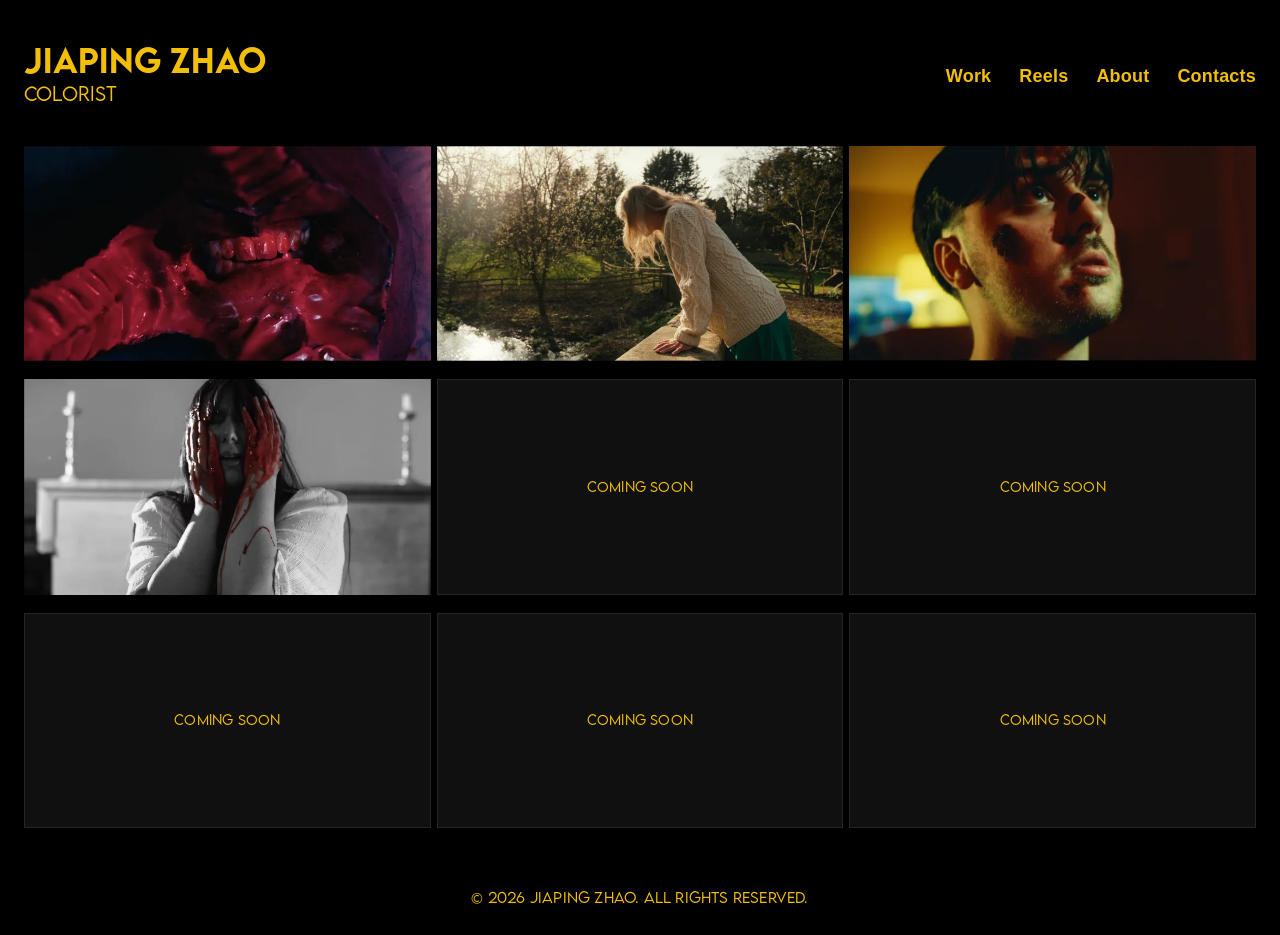
==== index.html @ 4dbd1db1 "updates" ====
<!DOCTYPE html>
<html lang="en">
<!--
  HANDOFF GUIDE FOR FUTURE EDITORS / LLMs
  Static portfolio: keep three desktop columns, one mobile column, black/yellow
  styling, hover title/type, and Coming soon placeholders for unused slots.
  When the owner drops new project files into chat, add them to the next slot.
  This is an editing workflow; the website itself has no file-upload handler.
  1. Save matching filenames under photos/PROJECT_FOLDER/01_thumbnails,
     02_large, and 03_fullscreen (highest-quality images go in 03_fullscreen).
  2. Copy an existing individual project HTML page, update its title, heading,
     image paths and alt text. Its still links point to 03_fullscreen; preview
     images use 02_large. Keep project.css and project.js linked.
  3. Replace the first Coming soon box with a complete project anchor linking
     to the new HTML page. Update cover thumbnail, alt, title and project type.
     Leave type as sample until supplied. Preserve existing project order.
  4. Each project has a blank Vimeo-ready iframe. When a Vimeo URL is supplied,
     replace srcdoc with the actual player embed src; keep its sizing/permissions.
  5. After nine projects, append more cards. Verify all assets, project links,
     fullscreen arrows/Escape, and mobile layout. Do not invent project details.
  Shared project behavior lives in project.js; layout lives in project.css.
  The old viewer.html only redirects legacy album links to individual pages.
  Home header/gallery width is controlled by the max-width CSS variable below.
-->
<head>
  <meta charset="UTF-8" />
  <meta name="viewport" content="width=device-width, initial-scale=1.0" />
  <title>Work</title>
  <style>

    @font-face{font-family:'BebasNeue';src: url('fonts/BebasNeue-Regular.ttf') format('truetype');font-weight:400;font-style:normal;font-display:swap}
    @font-face{font-family:'Mont';src: url('fonts/Mont-ExtraLightDEMO.otf') format('opentype');font-weight:300;font-style:normal;font-display:swap}
    @font-face{font-family:'Mont';src: url('fonts/Mont-HeavyDEMO.otf') format('opentype');font-weight:800;font-style:normal;font-display:swap}
      @font-face{font-family:'LEMONMILK';src: url('fonts/LEMONMILK-Light.otf') format('opentype');font-weight:300;font-style:normal;font-display:swap}
      @font-face{font-family:'LEMONMILK';src: url('fonts/LEMONMILK-Medium.otf') format('opentype');font-weight:500;font-style:normal;font-display:swap}

    :root{
      /* Shared width cap for the header and image grid. */
      --max-width:1320px;
      --gap:18px;
      --base-font:16px;
      --heading-size:32px;
      --nav-size:18px;
      --viewer-title-size:22px;
      --thumb-height:130px;
      --picture-gap:6px;
      --accent-color:#f2bf05;
    }

    *{box-sizing:border-box}

    html,body{margin:0;padding:0;min-height:100%;font-family:'Mont','BebasNeue','Inter',Arial,Helvetica,sans-serif;background:#000;color:var(--accent-color);font-weight:400;font-size:var(--base-font);line-height:1.35}

      .name { font-family: 'Mont','BebasNeue','Inter', Arial, Helvetica, sans-serif; font-size: var(--heading-size); font-weight:800; margin:0 0 7px 0; letter-spacing:0.6px }
      .name { font-family: 'LEMONMILK','Mont','BebasNeue','Inter', Arial, Helvetica, sans-serif; font-size: var(--heading-size); font-weight:500; margin:0 0 7px 0; letter-spacing:0.3px }
      .top-area .title { font-family:'LEMONMILK','Mont','BebasNeue','Inter',Arial,Helvetica,sans-serif; font-size: var(--nav-size); font-weight:300; margin:0; letter-spacing:0.2px; text-decoration:none }
    .identity {
      line-height: 1.1;
    }

    .identity-link {
      color: inherit;
      text-decoration: none;
    }

    /* header fonts handled above */

    .top-area{width:min(var(--max-width), calc(100% - 48px));margin:42px auto 0 auto;display:flex;justify-content:space-between;align-items:center;gap:var(--gap)}

    .nav {
      font-family: 'Mont','BebasNeue','Inter',Arial,Helvetica,sans-serif;
      display: flex;
      gap: 28px;
      font-size: var(--nav-size);
      font-weight: 700;
      padding-top: 6px;
      letter-spacing: 0.2px;
    }

    .nav-item{position:relative}
    .nav-item .nav-link{display:inline-block}
    .nav-item .dropdown{position:absolute;left:0;top:100%;background:#000;border:1px solid #222;display:none;min-width:180px;padding:6px 0;z-index:40}
    .nav-item .dropdown a{display:block;padding:8px 12px;color:inherit;text-decoration:none;white-space:nowrap}
    .nav-item:hover .dropdown{display:block}

    .nav a {
      color: inherit;
      text-decoration: none;
      cursor: pointer;
      padding: 2px 5px;
      margin: -2px -5px;
      transition: background-color 0.18s ease;
    }

    .nav a:hover {
      background-color: rgba(255,255,255,0.06);
      text-decoration: none;
    }

    .gallery {
      width: min(var(--max-width), calc(100% - 48px));
      margin: 42px auto 0 auto;
      display: grid;
      grid-template-columns: repeat(3, 1fr);
      column-gap: var(--picture-gap);
      row-gap: var(--gap);
    }

    .picture {
      position: relative;
      aspect-ratio: 17 / 9;
      background: #000;
      overflow: hidden;
    }
    .picture img { width:100%;height:100%;object-fit:cover;display:block;transition:filter 0.25s ease }

    .project {
      min-width: 0;
      color: inherit;
      text-decoration: none;
      display: block;
    }
    /* Centered title/type, revealed on hover or keyboard focus. */
    .project-overlay {
      position: absolute;
      inset: 0;
      display: flex;
      flex-direction: column;
      justify-content: center;
      align-items: center;
      padding: 18px;
      text-align: center;
      opacity: 0;
      transition: opacity 0.25s ease;
      pointer-events: none;
    }
    .picture-title, .project-type, .coming-soon {
      margin: 0;
      font-family: 'LEMONMILK','Mont','BebasNeue',Arial,Helvetica,sans-serif;
      font-weight: 300;
      letter-spacing: 0.2px;
    }
    .picture-title { font-size: 14px; }
    .project-type { margin-top: 8px;font-size: 11px; }
    .project:hover .picture img,
    .project:focus-visible .picture img { filter: brightness(0.6); }
    .project:hover .project-overlay,
    .project:focus-visible .project-overlay { opacity: 1; }
    .project:focus-visible { outline: 2px solid var(--accent-color);outline-offset: 3px; }
    .coming-soon {
      display: flex;
      align-items: center;
      justify-content: center;
      background: #101010;
      border: 1px solid #252525;
      color: var(--accent-color);
      font-size: 13px;
    }
    @media (hover: none) {
      .project .picture img { filter: brightness(0.6); }
      /* Centered title/type, revealed on hover or keyboard focus. */
    .project-overlay { opacity: 1; }
    }
    @media (prefers-reduced-motion: reduce) {
      .picture img, .project-overlay { transition: none; }
    }

    .site-footer { margin-top:auto;padding:60px 0 28px 0;text-align:center;font-size:14px;font-weight:300;font-family:'LEMONMILK','Mont','BebasNeue',Arial,Helvetica,sans-serif;letter-spacing:0.2px }

    @media (max-width: 760px) {
      .top-area {
        flex-direction: column;
        gap: 18px;
      }

      .nav {
        flex-wrap: wrap;
        gap: 18px;
      }

      .gallery {
        grid-template-columns: 1fr;
      }
    }

  </style>
</head>
<body>

  <div class="top-area">
    <a class="identity-link" href="index.html" aria-label="Go to Work">
      <div class="identity">
        <p class="name">Jiaping Zhao</p>
        <p class="title">Colorist</p>
      </div>
    </a>

    <nav class="nav" aria-label="Main navigation">
      <div class="nav-item">
        <a class="nav-link" href="index.html">Work</a>
        <div class="dropdown" aria-hidden="true">
          <a href="narrative.html">Narrative</a>
          <a href="commercial.html">Commercial</a>
        </div>
      </div>
      <a href="reels.html">Reels</a>
      <a href="about.html">About</a>
      <a href="contacts.html">Contacts</a>
    </nav>
  </div>


  <!-- PROJECT CARDS: copy a complete anchor to add a project. -->
  <main class="gallery" id="work">
    <a class="project" href="cinnabar.html">
      <div class="picture"><img src="photos/Cinnabar%20for%20a%20Jealous%20God/01_thumbnails/Still%202026-08-15%20195818_1.206.1image.webp" alt="Cinnabar">
        <div class="project-overlay">
          <p class="picture-title">Cinnabar for a Jealous God</p>
          <p class="project-type">sample</p>
        </div>
      </div>
    </a>

    <a class="project" href="crazy.html">
      <div class="picture"><img src="photos/Crazy%20Fucking%20Dance%20Lady/01_thumbnails/Still%202026-08-15%20194253_1.209.1image.webp" alt="Crazy">
        <div class="project-overlay">
          <p class="picture-title">Crazy Fucking Dance Lady</p>
          <p class="project-type">sample</p>
        </div>
      </div>
    </a>

    <a class="project" href="reservoir.html">
      <div class="picture"><img src="photos/Reservoir/01_thumbnails/Still 2026-08-15 200933_1.3.1image.webp" alt="Reservoir">
        <div class="project-overlay">
          <p class="picture-title">Reservoir</p>
          <p class="project-type">sample</p>
        </div>
      </div>
    </a>

    <a class="project" href="macbeth.html">
      <div class="picture"><img src="photos/Macbeth/01_thumbnails/Still%202026-08-16%20011549_1.12.4image.webp" alt="Macbeth">
        <div class="project-overlay">
          <p class="picture-title">Macbeth</p>
          <p class="project-type">sample</p>
        </div>
      </div>
    </a>

    <!-- NEXT PROJECT: replace this first placeholder with a complete project card. -->
    <div class="picture coming-soon">Coming soon</div>
    <div class="picture coming-soon">Coming soon</div>
    <div class="picture coming-soon">Coming soon</div>
    <div class="picture coming-soon">Coming soon</div>
    <div class="picture coming-soon">Coming soon</div>
  </main>


  <footer class="site-footer">
    © 2026 Jiaping Zhao. All rights reserved.
  </footer>

</body>
</html>
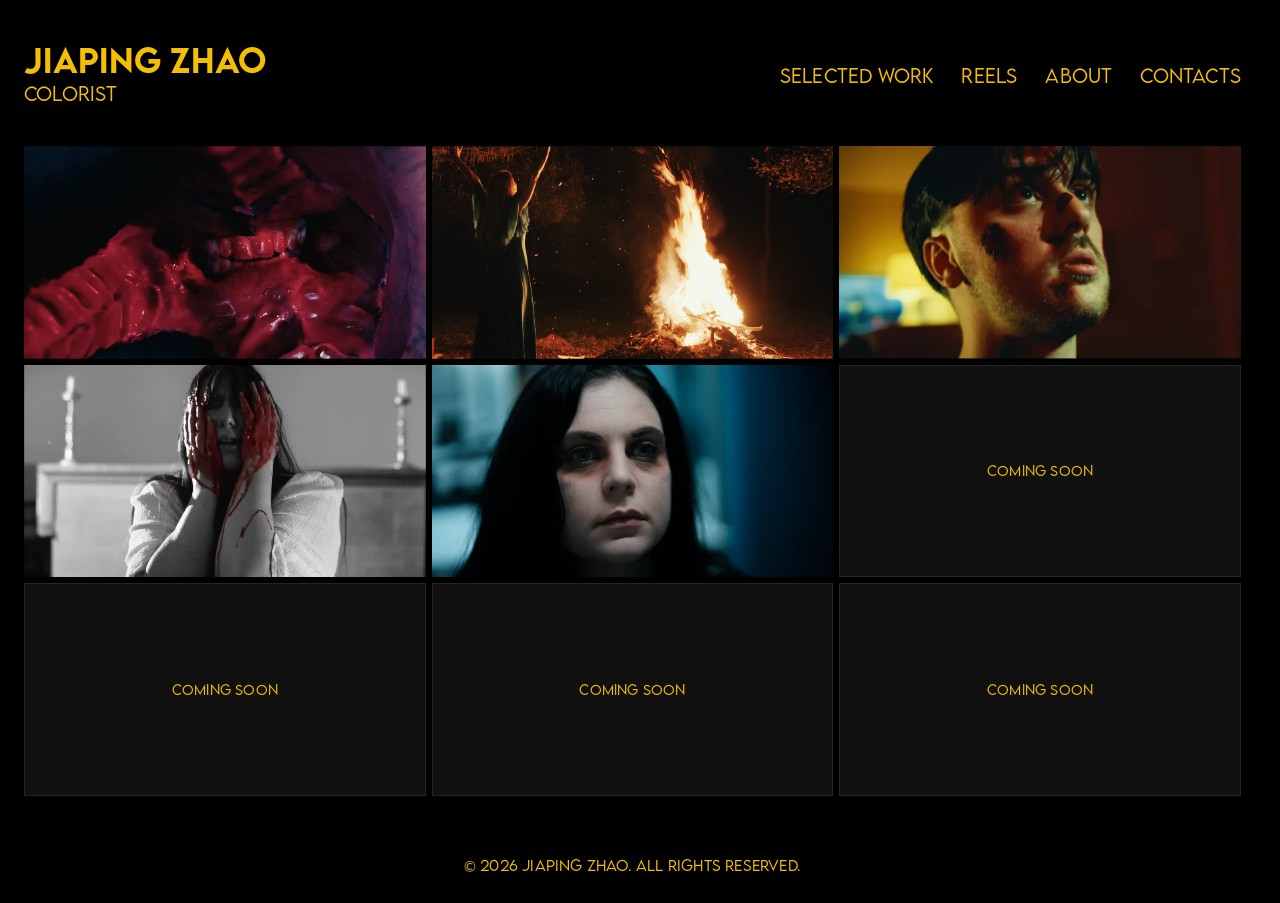
==== commit f15c2c80: "update 2" ====
--- a/index.html
+++ b/index.html
@@ -20,12 +20,13 @@
      fullscreen arrows/Escape, and mobile layout. Do not invent project details.
   Shared project behavior lives in project.js; layout lives in project.css.
   The old viewer.html only redirects legacy album links to individual pages.
-  Home header/gallery width is controlled by the max-width CSS variable below.
+  Header positioning for every page lives in site-header.css; keep its 1320px
+  cap aligned with the home gallery max-width CSS variable below.
 -->
 <head>
   <meta charset="UTF-8" />
   <meta name="viewport" content="width=device-width, initial-scale=1.0" />
-  <title>Work</title>
+  <title>Selected Work</title>
   <style>
 
     @font-face{font-family:'BebasNeue';src: url('fonts/BebasNeue-Regular.ttf') format('truetype');font-weight:400;font-style:normal;font-display:swap}
@@ -103,7 +104,7 @@
       display: grid;
       grid-template-columns: repeat(3, 1fr);
       column-gap: var(--picture-gap);
-      row-gap: var(--gap);
+      row-gap: var(--picture-gap);
     }
 
     .picture {
@@ -184,11 +185,13 @@
     }
 
   </style>
+  <!-- Shared header placement and typography: edit site-header.css. -->
+  <link rel="stylesheet" href="site-header.css">
 </head>
 <body>
 
-  <div class="top-area">
-    <a class="identity-link" href="index.html" aria-label="Go to Work">
+  <div class="top-area site-header">
+    <a class="identity-link" href="index.html" aria-label="Go to Selected Work">
       <div class="identity">
         <p class="name">Jiaping Zhao</p>
         <p class="title">Colorist</p>
@@ -197,8 +200,8 @@
 
     <nav class="nav" aria-label="Main navigation">
       <div class="nav-item">
-        <a class="nav-link" href="index.html">Work</a>
-        <div class="dropdown" aria-hidden="true">
+        <a class="nav-link" href="index.html">Selected Work</a>
+        <div class="dropdown">
           <a href="narrative.html">Narrative</a>
           <a href="commercial.html">Commercial</a>
         </div>
@@ -222,7 +225,7 @@
     </a>
 
     <a class="project" href="crazy.html">
-      <div class="picture"><img src="photos/Crazy%20Fucking%20Dance%20Lady/01_thumbnails/Still%202026-08-15%20194253_1.209.1image.webp" alt="Crazy">
+      <div class="picture"><img src="photos/Crazy%20Fucking%20Dance%20Lady/01_thumbnails/cfdl-bonfire-cover.png" alt="Crazy">
         <div class="project-overlay">
           <p class="picture-title">Crazy Fucking Dance Lady</p>
           <p class="project-type">sample</p>
@@ -248,8 +251,15 @@
       </div>
     </a>
 
+    <a class="project" href="the-box.html">
+      <div class="picture"><img src="photos/The%20Box/01_thumbnails/Still%202026-09-14%20003221_1.137.1image.webp" alt="The Box">
+        <div class="project-overlay">
+          <p class="picture-title">The Box</p>
+          <p class="project-type">sample</p>
+        </div>
+      </div>
+    </a>
     <!-- NEXT PROJECT: replace this first placeholder with a complete project card. -->
-    <div class="picture coming-soon">Coming soon</div>
     <div class="picture coming-soon">Coming soon</div>
     <div class="picture coming-soon">Coming soon</div>
     <div class="picture coming-soon">Coming soon</div>
--- a/site-header.css
+++ b/site-header.css
@@ -0,0 +1,23 @@
+/* Shared header: index.html is the visual reference. All pages load this last.
+   Keep header markup identical across pages; change placement/type here only. */
+@font-face{font-family:'BebasNeue';src: url('fonts/BebasNeue-Regular.ttf') format('truetype');font-weight:400;font-style:normal;font-display:swap}
+@font-face{font-family:'Mont';src: url('fonts/Mont-ExtraLightDEMO.otf') format('opentype');font-weight:300;font-style:normal;font-display:swap}
+@font-face{font-family:'Mont';src: url('fonts/Mont-HeavyDEMO.otf') format('opentype');font-weight:800;font-style:normal;font-display:swap}
+@font-face{font-family:'LEMONMILK';src: url('fonts/LEMONMILK-Light.otf') format('opentype');font-weight:300;font-style:normal;font-display:swap}
+@font-face{font-family:'LEMONMILK';src: url('fonts/LEMONMILK-Medium.otf') format('opentype');font-weight:500;font-style:normal;font-display:swap}
+/* Reserve scrollbar space so short and long pages keep the same alignment. */
+html{scrollbar-gutter:stable}
+.top-area.site-header{box-sizing:border-box;width:min(1320px,calc(100% - 48px));margin:42px auto 0;padding:0;display:flex;flex-direction:row;justify-content:space-between;align-items:center;gap:18px;flex-shrink:0;color:#f2bf05;font-family:'Mont','BebasNeue','Inter',Arial,Helvetica,sans-serif;font-size:16px;font-weight:400;line-height:1.35}
+.site-header .identity{line-height:1.1}
+.site-header .identity-link{color:inherit;text-decoration:none}
+.site-header .name{font-family:'LEMONMILK','Mont','BebasNeue','Inter',Arial,Helvetica,sans-serif;font-size:32px;font-weight:500;margin:0 0 7px;letter-spacing:0.3px}
+.site-header .title{font-family:'LEMONMILK','Mont','BebasNeue','Inter',Arial,Helvetica,sans-serif;font-size:18px;font-weight:300;margin:0;letter-spacing:0.2px;text-decoration:none}
+.site-header .nav{display:flex;flex-wrap:nowrap;gap:28px;font-family:'LEMONMILK','Mont','BebasNeue','Inter',Arial,Helvetica,sans-serif;font-size:18px;font-weight:300;padding-top:6px;letter-spacing:0.2px}
+.site-header .nav a{white-space:nowrap;color:inherit;text-decoration:none;cursor:pointer;padding:2px 5px;margin:-2px -5px;transition:background-color 0.18s ease}
+.site-header .nav a:hover{background-color:rgba(255,255,255,0.06)}
+.site-header .nav-item{position:relative}
+.site-header .nav-item .nav-link{display:inline-block}
+.site-header .nav-item .dropdown{position:absolute;left:0;top:100%;background:#000;border:1px solid #222;display:none;min-width:180px;padding:6px 0;z-index:40}
+.site-header .nav-item .dropdown a{display:block;padding:8px 12px;color:inherit;text-decoration:none;white-space:nowrap}
+.site-header .nav-item:hover .dropdown,.site-header .nav-item:focus-within .dropdown{display:block}
+@media(max-width:760px){.top-area.site-header{flex-direction:column;gap:18px}.site-header .nav{flex-wrap:wrap;gap:18px}}
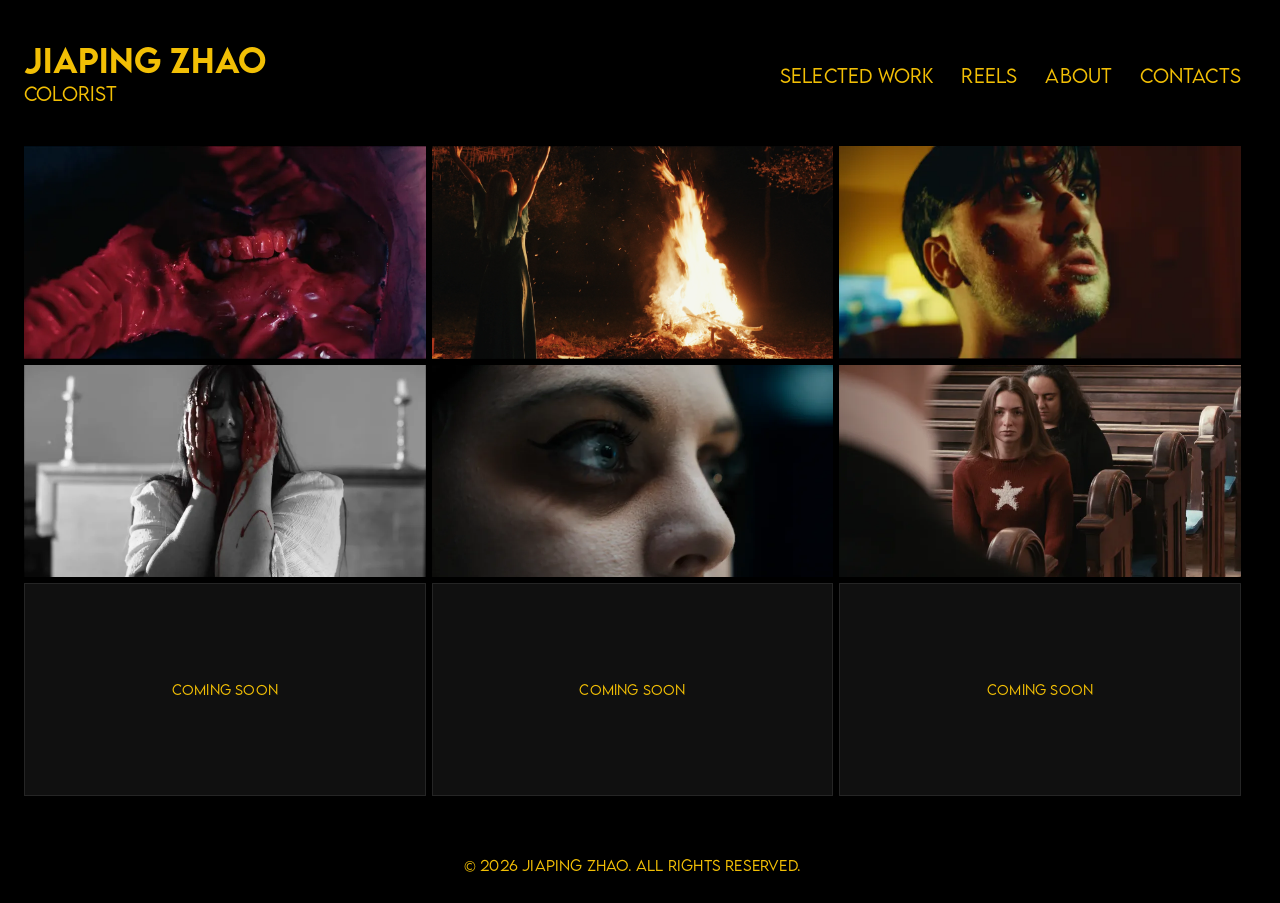
==== commit 02ae70fd: "update" ====
--- a/index.html
+++ b/index.html
@@ -13,7 +13,7 @@
      images use 02_large. Keep project.css and project.js linked.
   3. Replace the first Coming soon box with a complete project anchor linking
      to the new HTML page. Update cover thumbnail, alt, title and project type.
-     Leave type as sample until supplied. Preserve existing project order.
+     The current projects use narrative as their type; use the supplied type for new projects. Preserve existing project order.
   4. Each project has a blank Vimeo-ready iframe. When a Vimeo URL is supplied,
      replace srcdoc with the actual player embed src; keep its sizing/permissions.
   5. After nine projects, append more cards. Verify all assets, project links,
@@ -216,46 +216,54 @@
   <!-- PROJECT CARDS: copy a complete anchor to add a project. -->
   <main class="gallery" id="work">
     <a class="project" href="cinnabar.html">
-      <div class="picture"><img src="photos/Cinnabar%20for%20a%20Jealous%20God/01_thumbnails/Still%202026-08-15%20195818_1.206.1image.webp" alt="Cinnabar">
+      <div class="picture"><img src="photos/Cinnabar%20for%20a%20Jealous%20God%20(Narrative)/01_thumbnails/Still%202026-08-15%20195818_1.206.1image.webp" alt="Cinnabar">
         <div class="project-overlay">
           <p class="picture-title">Cinnabar for a Jealous God</p>
-          <p class="project-type">sample</p>
+          <p class="project-type">narrative</p>
         </div>
       </div>
     </a>
 
     <a class="project" href="crazy.html">
-      <div class="picture"><img src="photos/Crazy%20Fucking%20Dance%20Lady/01_thumbnails/cfdl-bonfire-cover.png" alt="Crazy">
-        <div class="project-overlay">
-          <p class="picture-title">Crazy Fucking Dance Lady</p>
-          <p class="project-type">sample</p>
+      <div class="picture"><img src="photos/Crazy%20Fucking%20Dance%20Lady%20(Narrative)/01_thumbnails/cfdl-bonfire-cover.png" alt="Crazy">
+        <div class="project-overlay">
+          <p class="picture-title">Crazy Fucking Dancing Lady</p>
+          <p class="project-type">narrative</p>
         </div>
       </div>
     </a>
 
     <a class="project" href="reservoir.html">
-      <div class="picture"><img src="photos/Reservoir/01_thumbnails/Still 2026-08-15 200933_1.3.1image.webp" alt="Reservoir">
+      <div class="picture"><img src="photos/AoC%20Reservoir%20Dogs%20(Narrative)/01_thumbnails/Still 2026-08-15 200933_1.3.1image.webp" alt="Reservoir">
         <div class="project-overlay">
           <p class="picture-title">Reservoir</p>
-          <p class="project-type">sample</p>
+          <p class="project-type">narrative</p>
         </div>
       </div>
     </a>
 
     <a class="project" href="macbeth.html">
-      <div class="picture"><img src="photos/Macbeth/01_thumbnails/Still%202026-08-16%20011549_1.12.4image.webp" alt="Macbeth">
+      <div class="picture"><img src="photos/AoC%20Macbeth%20(Narrative)/01_thumbnails/Still%202026-08-16%20011549_1.12.4image.webp" alt="Macbeth">
         <div class="project-overlay">
           <p class="picture-title">Macbeth</p>
-          <p class="project-type">sample</p>
+          <p class="project-type">narrative</p>
         </div>
       </div>
     </a>
 
     <a class="project" href="the-box.html">
-      <div class="picture"><img src="photos/The%20Box/01_thumbnails/Still%202026-09-14%20003221_1.137.1image.webp" alt="The Box">
+      <div class="picture"><img src="photos/The%20Box%20(Narrative)/01_thumbnails/Still%202026-09-14%20003221_1.134.1image.webp" alt="The Box">
         <div class="project-overlay">
           <p class="picture-title">The Box</p>
-          <p class="project-type">sample</p>
+          <p class="project-type">narrative</p>
+        </div>
+      </div>
+    </a>
+    <a class="project" href="my-friend-amelia.html">
+      <div class="picture"><img src="photos/My%20Friend%20Amelia%20(Narrative)/01_thumbnails/Still%202026-04-30%20011934_1.12.1_1.1.13image.webp" alt="My Friend Amelia">
+        <div class="project-overlay">
+          <p class="picture-title">My Friend Amelia</p>
+          <p class="project-type">narrative</p>
         </div>
       </div>
     </a>
@@ -263,7 +271,6 @@
     <div class="picture coming-soon">Coming soon</div>
     <div class="picture coming-soon">Coming soon</div>
     <div class="picture coming-soon">Coming soon</div>
-    <div class="picture coming-soon">Coming soon</div>
   </main>
 
 
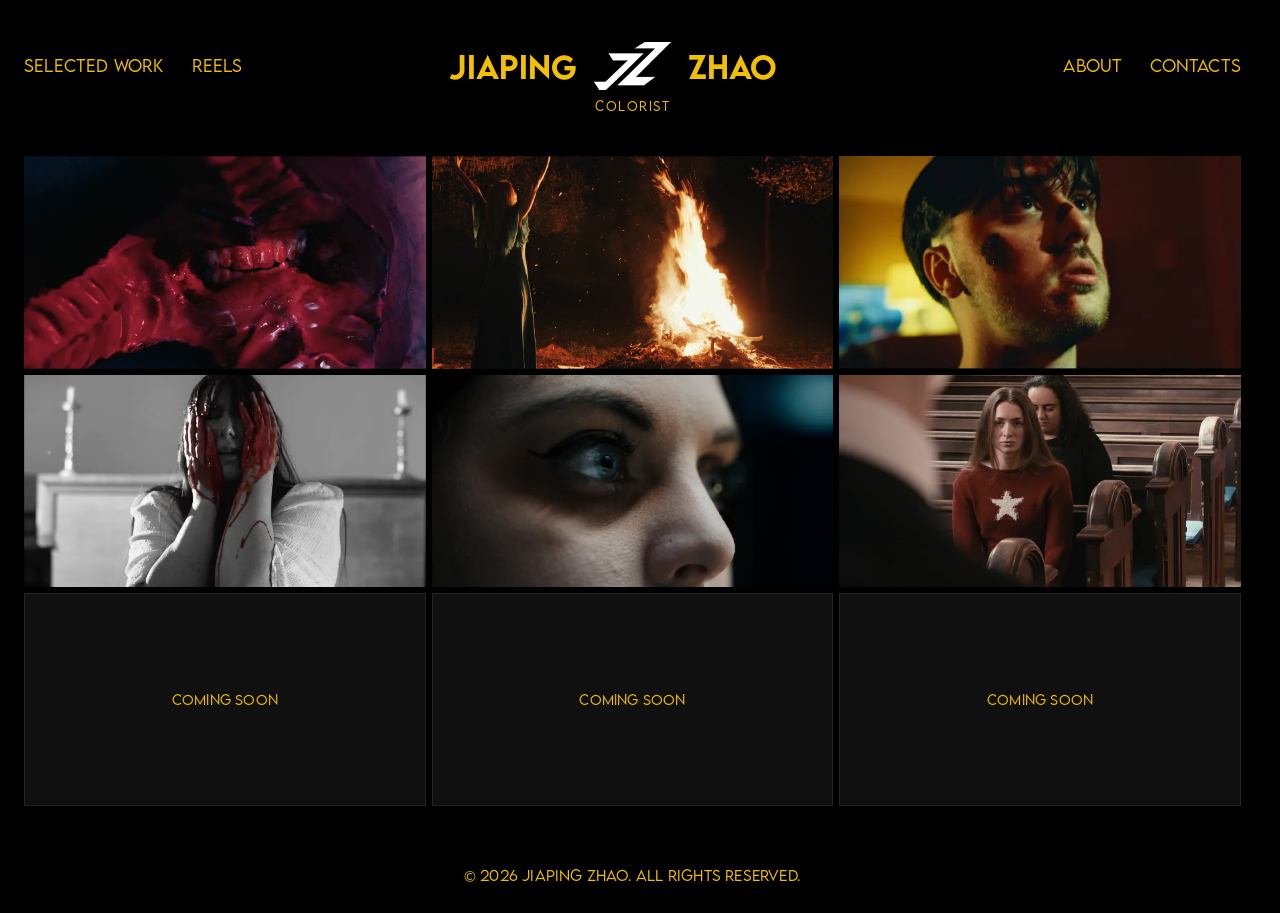
==== commit 1f236f33: "1" ====
--- a/index.html
+++ b/index.html
@@ -190,27 +190,34 @@
 </head>
 <body>
 
-  <div class="top-area site-header">
-    <a class="identity-link" href="index.html" aria-label="Go to Selected Work">
-      <div class="identity">
-        <p class="name">Jiaping Zhao</p>
-        <p class="title">Colorist</p>
-      </div>
-    </a>
-
-    <nav class="nav" aria-label="Main navigation">
-      <div class="nav-item">
-        <a class="nav-link" href="index.html">Selected Work</a>
-        <div class="dropdown">
-          <a href="narrative.html">Narrative</a>
-          <a href="commercial.html">Commercial</a>
-        </div>
-      </div>
-      <a href="reels.html">Reels</a>
-      <a href="about.html">About</a>
-      <a href="contacts.html">Contacts</a>
+  <header class="top-area site-header">
+    <nav class="site-navigation" aria-label="Main navigation">
+      <div class="nav nav-left">
+        <div class="nav-item">
+          <a class="nav-link" href="index.html">Selected Work</a>
+          <div class="dropdown">
+            <a href="narrative.html">Narrative</a>
+            <a href="commercial.html">Commercial</a>
+          </div>
+        </div>
+        <a href="reels.html">Reels</a>
+      </div>
+
+      <a class="identity-link" href="index.html" aria-label="Jiaping Zhao, Colorist — Selected Work">
+        <span class="identity">
+          <span class="name name-first">Jiaping</span>
+          <span class="brand-mark"><img src="photos/jiaping-zhao-logo.png" alt="" width="1920" height="1080" decoding="async"></span>
+          <span class="name name-last">Zhao</span>
+        </span>
+        <span class="title">Colorist</span>
+      </a>
+
+      <div class="nav nav-right">
+        <a href="about.html">About</a>
+        <a href="contacts.html">Contacts</a>
+      </div>
     </nav>
-  </div>
+  </header>
 
 
   <!-- PROJECT CARDS: copy a complete anchor to add a project. -->
--- a/site-header.css
+++ b/site-header.css
@@ -1,23 +1,151 @@
-/* Shared header: index.html is the visual reference. All pages load this last.
-   Keep header markup identical across pages; change placement/type here only. */
-@font-face{font-family:'BebasNeue';src: url('fonts/BebasNeue-Regular.ttf') format('truetype');font-weight:400;font-style:normal;font-display:swap}
-@font-face{font-family:'Mont';src: url('fonts/Mont-ExtraLightDEMO.otf') format('opentype');font-weight:300;font-style:normal;font-display:swap}
-@font-face{font-family:'Mont';src: url('fonts/Mont-HeavyDEMO.otf') format('opentype');font-weight:800;font-style:normal;font-display:swap}
-@font-face{font-family:'LEMONMILK';src: url('fonts/LEMONMILK-Light.otf') format('opentype');font-weight:300;font-style:normal;font-display:swap}
-@font-face{font-family:'LEMONMILK';src: url('fonts/LEMONMILK-Medium.otf') format('opentype');font-weight:500;font-style:normal;font-display:swap}
-/* Reserve scrollbar space so short and long pages keep the same alignment. */
+/* Shared header for every page. Keep the markup identical across pages.
+   Equal side columns center the logo independently of name and link lengths. */
+@font-face{font-family:'BebasNeue';src:url('fonts/BebasNeue-Regular.ttf') format('truetype');font-weight:400;font-style:normal;font-display:swap}
+@font-face{font-family:'Mont';src:url('fonts/Mont-ExtraLightDEMO.otf') format('opentype');font-weight:300;font-style:normal;font-display:swap}
+@font-face{font-family:'Mont';src:url('fonts/Mont-HeavyDEMO.otf') format('opentype');font-weight:800;font-style:normal;font-display:swap}
+@font-face{font-family:'LEMONMILK';src:url('fonts/LEMONMILK-Light.otf') format('opentype');font-weight:300;font-style:normal;font-display:swap}
+@font-face{font-family:'LEMONMILK';src:url('fonts/LEMONMILK-Medium.otf') format('opentype');font-weight:500;font-style:normal;font-display:swap}
+
+/* Short and long pages reserve the same scrollbar space. */
 html{scrollbar-gutter:stable}
-.top-area.site-header{box-sizing:border-box;width:min(1320px,calc(100% - 48px));margin:42px auto 0;padding:0;display:flex;flex-direction:row;justify-content:space-between;align-items:center;gap:18px;flex-shrink:0;color:#f2bf05;font-family:'Mont','BebasNeue','Inter',Arial,Helvetica,sans-serif;font-size:16px;font-weight:400;line-height:1.35}
-.site-header .identity{line-height:1.1}
-.site-header .identity-link{color:inherit;text-decoration:none}
-.site-header .name{font-family:'LEMONMILK','Mont','BebasNeue','Inter',Arial,Helvetica,sans-serif;font-size:32px;font-weight:500;margin:0 0 7px;letter-spacing:0.3px}
-.site-header .title{font-family:'LEMONMILK','Mont','BebasNeue','Inter',Arial,Helvetica,sans-serif;font-size:18px;font-weight:300;margin:0;letter-spacing:0.2px;text-decoration:none}
-.site-header .nav{display:flex;flex-wrap:nowrap;gap:28px;font-family:'LEMONMILK','Mont','BebasNeue','Inter',Arial,Helvetica,sans-serif;font-size:18px;font-weight:300;padding-top:6px;letter-spacing:0.2px}
-.site-header .nav a{white-space:nowrap;color:inherit;text-decoration:none;cursor:pointer;padding:2px 5px;margin:-2px -5px;transition:background-color 0.18s ease}
+.top-area.site-header{
+  box-sizing:border-box;
+  width:min(1320px,calc(100% - 48px));
+  margin:42px auto 0;
+  padding:0;
+  display:block;
+  flex-shrink:0;
+  color:#f2bf05;
+  font-family:'LEMONMILK','Mont','BebasNeue',Arial,Helvetica,sans-serif;
+  font-size:16px;
+  font-weight:300;
+  line-height:1.35;
+}
+.site-header .site-navigation{
+  display:grid;
+  grid-template-columns:minmax(0,1fr) 400px minmax(0,1fr);
+  align-items:center;
+  gap:28px;
+}
+.site-header .identity-link{
+  display:grid;
+  gap:8px;
+  min-width:0;
+  color:inherit;
+  text-decoration:none;
+  text-align:center;
+}
+.site-header .identity{
+  display:grid;
+  grid-template-columns:minmax(0,1fr) 78px minmax(0,1fr);
+  align-items:center;
+  gap:16px;
+  line-height:1.1;
+}
+.site-header .name{
+  font-family:inherit;
+  font-size:30px;
+  font-weight:500;
+  margin:0;
+  letter-spacing:0.3px;
+  white-space:nowrap;
+}
+.site-header .name-first{text-align:right}
+.site-header .name-last{text-align:left}
+.site-header .brand-mark{
+  display:block;
+  position:relative;
+  width:78px;
+  aspect-ratio:994 / 612;
+  overflow:hidden;
+}
+/* Frame the supplied image's white mark; preserve the original PNG unchanged. */
+.site-header .brand-mark img{
+  position:absolute;
+  display:block;
+  width:193.159%;
+  max-width:none;
+  height:auto;
+  left:-46.076%;
+  top:-34.641%;
+}
+.site-header .title{
+  font-family:inherit;
+  font-size:12px;
+  font-weight:300;
+  margin:0;
+  letter-spacing:1.5px;
+  line-height:1.35;
+  text-decoration:none;
+}
+.site-header .nav{
+  display:flex;
+  align-items:center;
+  flex-wrap:nowrap;
+  gap:28px;
+  min-width:0;
+  padding:0 0 24px;
+  font-family:inherit;
+  font-size:16px;
+  font-weight:300;
+  letter-spacing:0.2px;
+}
+.site-header .nav-left{justify-content:flex-start}
+.site-header .nav-right{justify-content:flex-end}
+.site-header .nav a{
+  white-space:nowrap;
+  color:inherit;
+  text-decoration:none;
+  cursor:pointer;
+  padding:8px 5px;
+  margin:-8px -5px;
+  transition:background-color 0.18s ease;
+}
 .site-header .nav a:hover{background-color:rgba(255,255,255,0.06)}
+.site-header a:focus-visible{outline:2px solid currentColor;outline-offset:5px}
 .site-header .nav-item{position:relative}
 .site-header .nav-item .nav-link{display:inline-block}
-.site-header .nav-item .dropdown{position:absolute;left:0;top:100%;background:#000;border:1px solid #222;display:none;min-width:180px;padding:6px 0;z-index:40}
-.site-header .nav-item .dropdown a{display:block;padding:8px 12px;color:inherit;text-decoration:none;white-space:nowrap}
-.site-header .nav-item:hover .dropdown,.site-header .nav-item:focus-within .dropdown{display:block}
-@media(max-width:760px){.top-area.site-header{flex-direction:column;gap:18px}.site-header .nav{flex-wrap:wrap;gap:18px}}
+.site-header .nav-item .dropdown{
+  position:absolute;
+  left:-12px;
+  top:100%;
+  background:#000;
+  border:1px solid #222;
+  display:none;
+  min-width:180px;
+  padding:6px 0;
+  z-index:40;
+}
+.site-header .nav-item .dropdown a{
+  display:block;
+  margin:0;
+  padding:10px 12px;
+  color:inherit;
+  text-decoration:none;
+  white-space:nowrap;
+}
+.site-header .nav-item:hover .dropdown,
+.site-header .nav-item:focus-within .dropdown{display:block}
+
+@media(max-width:1050px){
+  .site-header .site-navigation{grid-template-columns:minmax(0,1fr) 340px minmax(0,1fr);gap:20px}
+  .site-header .identity{grid-template-columns:minmax(0,1fr) 68px minmax(0,1fr);gap:12px}
+  .site-header .brand-mark{width:68px}
+  .site-header .name{font-size:26px}
+  .site-header .nav{font-size:13px;gap:18px}
+}
+@media(max-width:760px){
+  .top-area.site-header{width:calc(100% - 32px);margin-top:24px}
+  .site-header .site-navigation{grid-template-columns:minmax(0,1fr) minmax(0,1fr);gap:22px 18px}
+  .site-header .identity-link{grid-column:1 / -1;grid-row:1;width:min(340px,100%);justify-self:center}
+  .site-header .nav{grid-row:2;flex-wrap:wrap;gap:18px;padding:0;font-size:12px}
+}
+@media(max-width:380px){
+  .site-header .identity{grid-template-columns:minmax(0,1fr) 58px minmax(0,1fr);gap:10px}
+  .site-header .brand-mark{width:58px}
+  .site-header .name{font-size:22px}
+  .site-header .nav{flex-direction:column;gap:14px}
+  .site-header .nav-left{align-items:flex-start}
+  .site-header .nav-right{align-items:flex-end}
+}
+@media(prefers-reduced-motion:reduce){.site-header .nav a{transition:none}}
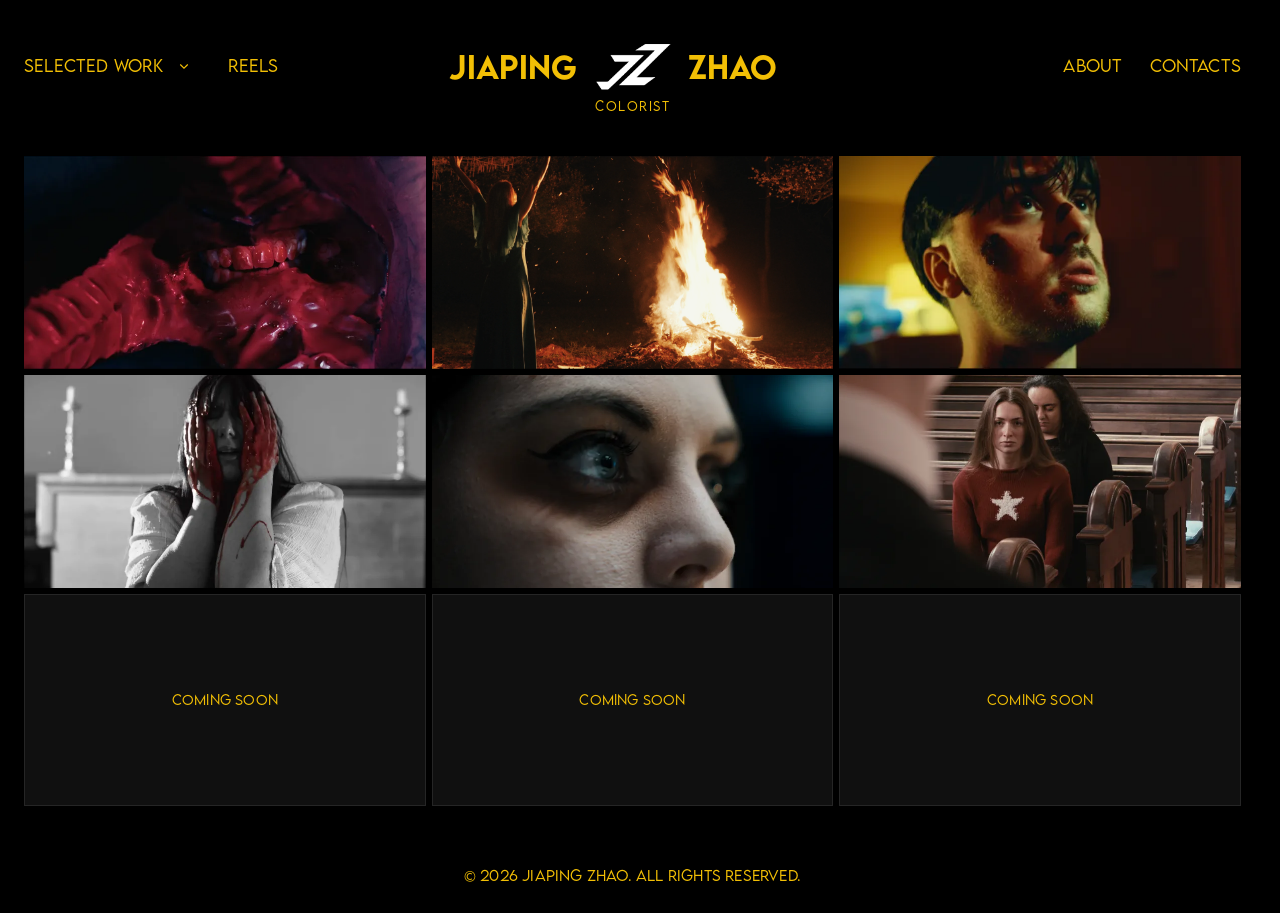
==== commit 9d0b6ffd: "2" ====
--- a/index.html
+++ b/index.html
@@ -157,10 +157,10 @@
       color: var(--accent-color);
       font-size: 13px;
     }
-    @media (hover: none) {
-      .project .picture img { filter: brightness(0.6); }
-      /* Centered title/type, revealed on hover or keyboard focus. */
-    .project-overlay { opacity: 1; }
+    /* Phones and touch devices show titles immediately, without a hover step. */
+    @media (max-width: 760px), (hover: none), (pointer: coarse) {
+      .project .picture img { filter: brightness(0.6); transition: none; }
+      .project .project-overlay { opacity: 1; transition: none; }
     }
     @media (prefers-reduced-motion: reduce) {
       .picture img, .project-overlay { transition: none; }
@@ -186,7 +186,9 @@
 
   </style>
   <!-- Shared header placement and typography: edit site-header.css. -->
-  <link rel="stylesheet" href="site-header.css">
+  <link rel="stylesheet" href="site-header.css?v=2">
+  <link rel="stylesheet" href="site-layout.css">
+  <script src="site-navigation.js" defer></script>
 </head>
 <body>
 
@@ -195,7 +197,10 @@
       <div class="nav nav-left">
         <div class="nav-item">
           <a class="nav-link" href="index.html">Selected Work</a>
-          <div class="dropdown">
+          <button class="nav-toggle" type="button" aria-label="Show work categories" aria-expanded="false" aria-controls="work-categories">
+            <svg viewBox="0 0 16 16" width="12" height="12" aria-hidden="true"><path d="m3 6 5 5 5-5" fill="none" stroke="currentColor" stroke-width="1.5"/></svg>
+          </button>
+          <div class="dropdown" id="work-categories" hidden>
             <a href="narrative.html">Narrative</a>
             <a href="commercial.html">Commercial</a>
           </div>
@@ -206,7 +211,7 @@
       <a class="identity-link" href="index.html" aria-label="Jiaping Zhao, Colorist — Selected Work">
         <span class="identity">
           <span class="name name-first">Jiaping</span>
-          <span class="brand-mark"><img src="photos/jiaping-zhao-logo.png" alt="" width="1920" height="1080" decoding="async"></span>
+          <span class="brand-mark"><img src="photos/jiaping-zhao-logo.png?v=2" alt="" width="360" height="360" decoding="async"></span>
           <span class="name name-last">Zhao</span>
         </span>
         <span class="title">Colorist</span>
--- a/site-header.css
+++ b/site-header.css
@@ -56,18 +56,19 @@
   display:block;
   position:relative;
   width:78px;
-  aspect-ratio:994 / 612;
+  aspect-ratio:245 / 151;
   overflow:hidden;
 }
-/* Frame the supplied image's white mark; preserve the original PNG unchanged. */
+/* Keep the square replacement logo inside a small frame, including its black margins. */
 .site-header .brand-mark img{
   position:absolute;
+  inset:0;
   display:block;
-  width:193.159%;
-  max-width:none;
-  height:auto;
-  left:-46.076%;
-  top:-34.641%;
+  width:100%;
+  max-width:100%;
+  height:100%;
+  object-fit:cover;
+  transform:scale(1.4);
 }
 .site-header .title{
   font-family:inherit;
@@ -103,8 +104,14 @@
 }
 .site-header .nav a:hover{background-color:rgba(255,255,255,0.06)}
 .site-header a:focus-visible{outline:2px solid currentColor;outline-offset:5px}
-.site-header .nav-item{position:relative}
-.site-header .nav-item .nav-link{display:inline-block}
+.site-header .nav-item{position:relative;display:flex;align-items:center;gap:4px}
+.site-header .nav > a,.site-header .nav-item .nav-link{display:inline-flex;align-items:center;min-height:40px;padding:4px 0;margin:0}
+.site-header .nav-toggle{display:grid;place-items:center;flex:0 0 32px;width:32px;height:40px;padding:0;border:0;border-radius:3px;background:transparent;color:inherit;cursor:pointer;touch-action:manipulation}
+.site-header .nav-toggle:hover{background:rgba(255,255,255,0.06)}
+.site-header .nav-toggle:focus-visible{outline:2px solid currentColor;outline-offset:2px}
+.site-header .nav-toggle[aria-expanded="true"] svg{transform:rotate(180deg)}
+.site-header .nav-item .dropdown[hidden]{display:none}
+.site-header .nav-item .nav-link{display:inline-flex}
 .site-header .nav-item .dropdown{
   position:absolute;
   left:-12px;
@@ -124,8 +131,7 @@
   text-decoration:none;
   white-space:nowrap;
 }
-.site-header .nav-item:hover .dropdown,
-.site-header .nav-item:focus-within .dropdown{display:block}
+.site-header .nav-item.is-open .dropdown{display:block}
 
 @media(max-width:1050px){
   .site-header .site-navigation{grid-template-columns:minmax(0,1fr) 340px minmax(0,1fr);gap:20px}
@@ -134,17 +140,23 @@
   .site-header .name{font-size:26px}
   .site-header .nav{font-size:13px;gap:18px}
 }
-@media(max-width:760px){
-  .top-area.site-header{width:calc(100% - 32px);margin-top:24px}
-  .site-header .site-navigation{grid-template-columns:minmax(0,1fr) minmax(0,1fr);gap:22px 18px}
-  .site-header .identity-link{grid-column:1 / -1;grid-row:1;width:min(340px,100%);justify-self:center}
-  .site-header .nav{grid-row:2;flex-wrap:wrap;gap:18px;padding:0;font-size:12px}
+@media(max-width:900px){
+  .top-area.site-header{width:calc(100% - 32px);margin-top:18px}
+  .site-header .site-navigation{grid-template-columns:minmax(0,1.2fr) minmax(0,0.8fr);gap:12px}
+  .site-header .identity-link{grid-column:1 / -1;grid-row:1;width:min(320px,100%);justify-self:center;gap:6px}
+  .site-header .identity{grid-template-columns:minmax(0,1fr) 60px minmax(0,1fr);gap:10px}
+  .site-header .brand-mark{width:60px}
+  .site-header .name{font-size:24px}
+  .site-header .title{font-size:10px}
+  .site-header .nav{grid-row:2;flex-wrap:wrap;gap:12px;padding:0;font-size:11px}
+  .site-header .nav-toggle{flex-basis:32px;width:32px}
+  .site-header .nav-item .dropdown{left:0}
 }
-@media(max-width:380px){
-  .site-header .identity{grid-template-columns:minmax(0,1fr) 58px minmax(0,1fr);gap:10px}
-  .site-header .brand-mark{width:58px}
-  .site-header .name{font-size:22px}
-  .site-header .nav{flex-direction:column;gap:14px}
+@media(max-width:360px){
+  .site-header .identity{grid-template-columns:minmax(0,1fr) 54px minmax(0,1fr);gap:8px}
+  .site-header .brand-mark{width:54px}
+  .site-header .name{font-size:21px}
+  .site-header .nav{flex-direction:column;gap:4px}
   .site-header .nav-left{align-items:flex-start}
   .site-header .nav-right{align-items:flex-end}
 }
--- a/site-layout.css
+++ b/site-layout.css
@@ -0,0 +1,18 @@
+/* Shared fluid content sizing, loaded after the individual page styles. */
+*,*::before,*::after{box-sizing:border-box}
+body{min-width:0}
+.content-page{width:min(var(--max-width,1040px),calc(100% - 48px));min-width:0;overflow-wrap:anywhere}
+.reel-panel{width:min(920px,calc(100% - 48px))}
+.reel-window{min-height:0;aspect-ratio:16 / 9}
+.reel-text{padding:20px}
+.project-credits{overflow-wrap:anywhere}
+.lightbox{height:100dvh;max-height:100dvh}
+.lightbox button{touch-action:manipulation}
+@media(max-width:760px){
+  main.gallery,main.wrap,main.content-page,main.reel-panel{width:calc(100% - 32px);margin-top:24px}
+  .wrap{gap:14px}
+  .project-credits{font-size:12px}
+  .reel-panel{padding:10px}
+  .reel-text{font-size:clamp(14px,3.5vw,20px);letter-spacing:0.12em}
+  .site-footer{padding:32px 16px 24px;font-size:11px;overflow-wrap:anywhere}
+}
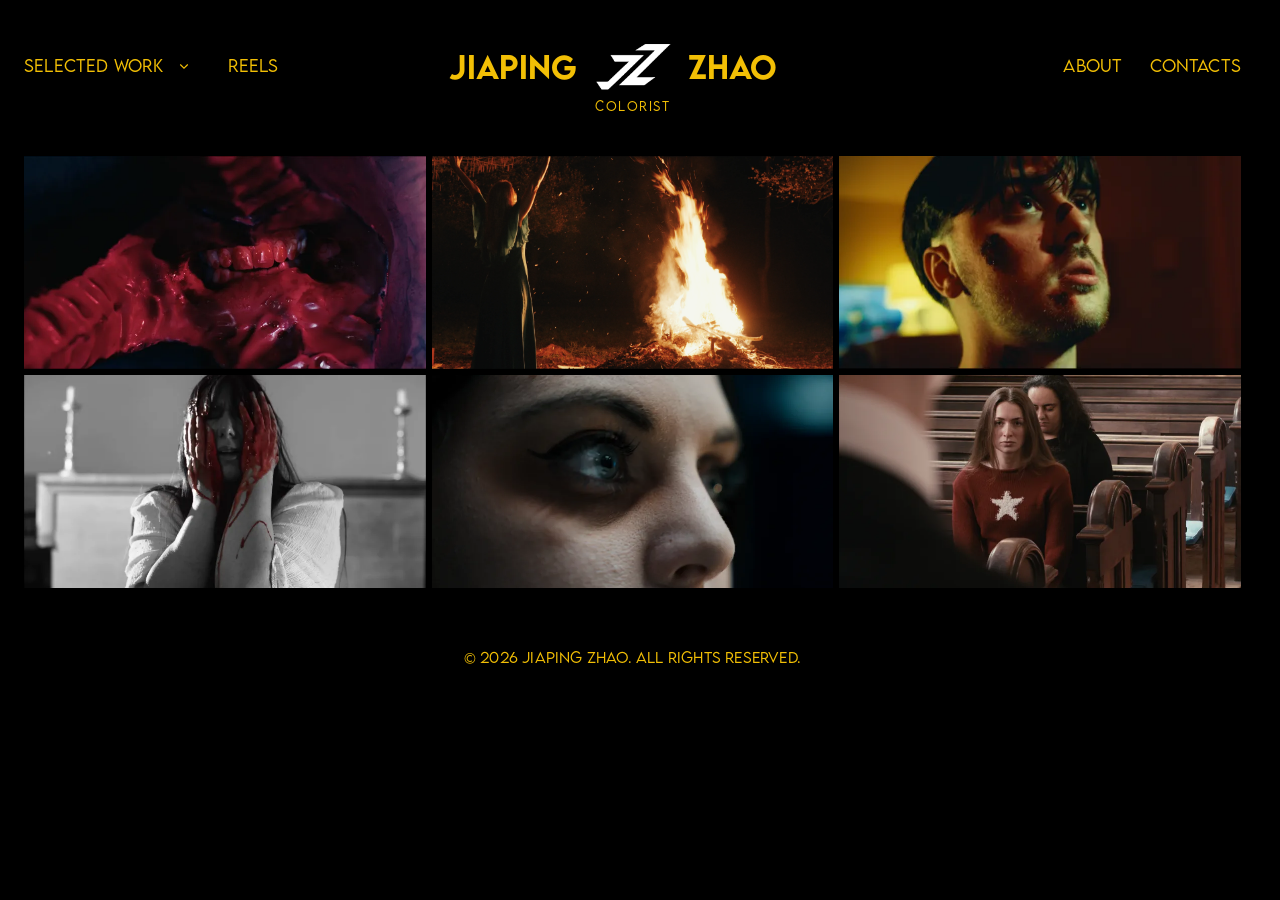
==== commit b8d06d21: "1" ====
--- a/index.html
+++ b/index.html
@@ -3,20 +3,20 @@
 <!--
   HANDOFF GUIDE FOR FUTURE EDITORS / LLMs
   Static portfolio: keep three desktop columns, one mobile column, black/yellow
-  styling, hover title/type, and Coming soon placeholders for unused slots.
-  When the owner drops new project files into chat, add them to the next slot.
+  styling and hover title/type. Show completed projects only.
+  When the owner drops new project files into chat, append a project card.
   This is an editing workflow; the website itself has no file-upload handler.
   1. Save matching filenames under photos/PROJECT_FOLDER/01_thumbnails,
      02_large, and 03_fullscreen (highest-quality images go in 03_fullscreen).
   2. Copy an existing individual project HTML page, update its title, heading,
      image paths and alt text. Its still links point to 03_fullscreen; preview
      images use 02_large. Keep project.css and project.js linked.
-  3. Replace the first Coming soon box with a complete project anchor linking
-     to the new HTML page. Update cover thumbnail, alt, title and project type.
+  3. Append a complete project anchor linking to the new HTML page.
+     Update cover thumbnail, alt, title and project type.
      The current projects use narrative as their type; use the supplied type for new projects. Preserve existing project order.
   4. Each project has a blank Vimeo-ready iframe. When a Vimeo URL is supplied,
      replace srcdoc with the actual player embed src; keep its sizing/permissions.
-  5. After nine projects, append more cards. Verify all assets, project links,
+  5. Append completed project cards. Verify all assets, project links,
      fullscreen arrows/Escape, and mobile layout. Do not invent project details.
   Shared project behavior lives in project.js; layout lives in project.css.
   The old viewer.html only redirects legacy album links to individual pages.
@@ -26,7 +26,10 @@
 <head>
   <meta charset="UTF-8" />
   <meta name="viewport" content="width=device-width, initial-scale=1.0" />
-  <title>Selected Work</title>
+  <title>Jiaping Zhao | Colourist | Selected Work</title>
+  <link rel="icon" href="favicon.ico?v=2" sizes="16x16 32x32 48x48">
+  <link rel="icon" type="image/svg+xml" href="favicon.svg?v=2" sizes="any">
+  <link rel="apple-touch-icon" href="apple-touch-icon.png?v=2" sizes="180x180">
   <style>
 
     @font-face{font-family:'BebasNeue';src: url('fonts/BebasNeue-Regular.ttf') format('truetype');font-weight:400;font-style:normal;font-display:swap}
@@ -135,7 +138,7 @@
       transition: opacity 0.25s ease;
       pointer-events: none;
     }
-    .picture-title, .project-type, .coming-soon {
+    .picture-title, .project-type {
       margin: 0;
       font-family: 'LEMONMILK','Mont','BebasNeue',Arial,Helvetica,sans-serif;
       font-weight: 300;
@@ -148,15 +151,6 @@
     .project:hover .project-overlay,
     .project:focus-visible .project-overlay { opacity: 1; }
     .project:focus-visible { outline: 2px solid var(--accent-color);outline-offset: 3px; }
-    .coming-soon {
-      display: flex;
-      align-items: center;
-      justify-content: center;
-      background: #101010;
-      border: 1px solid #252525;
-      color: var(--accent-color);
-      font-size: 13px;
-    }
     /* Phones and touch devices show titles immediately, without a hover step. */
     @media (max-width: 760px), (hover: none), (pointer: coarse) {
       .project .picture img { filter: brightness(0.6); transition: none; }
@@ -279,10 +273,6 @@
         </div>
       </div>
     </a>
-    <!-- NEXT PROJECT: replace this first placeholder with a complete project card. -->
-    <div class="picture coming-soon">Coming soon</div>
-    <div class="picture coming-soon">Coming soon</div>
-    <div class="picture coming-soon">Coming soon</div>
   </main>
 
 
